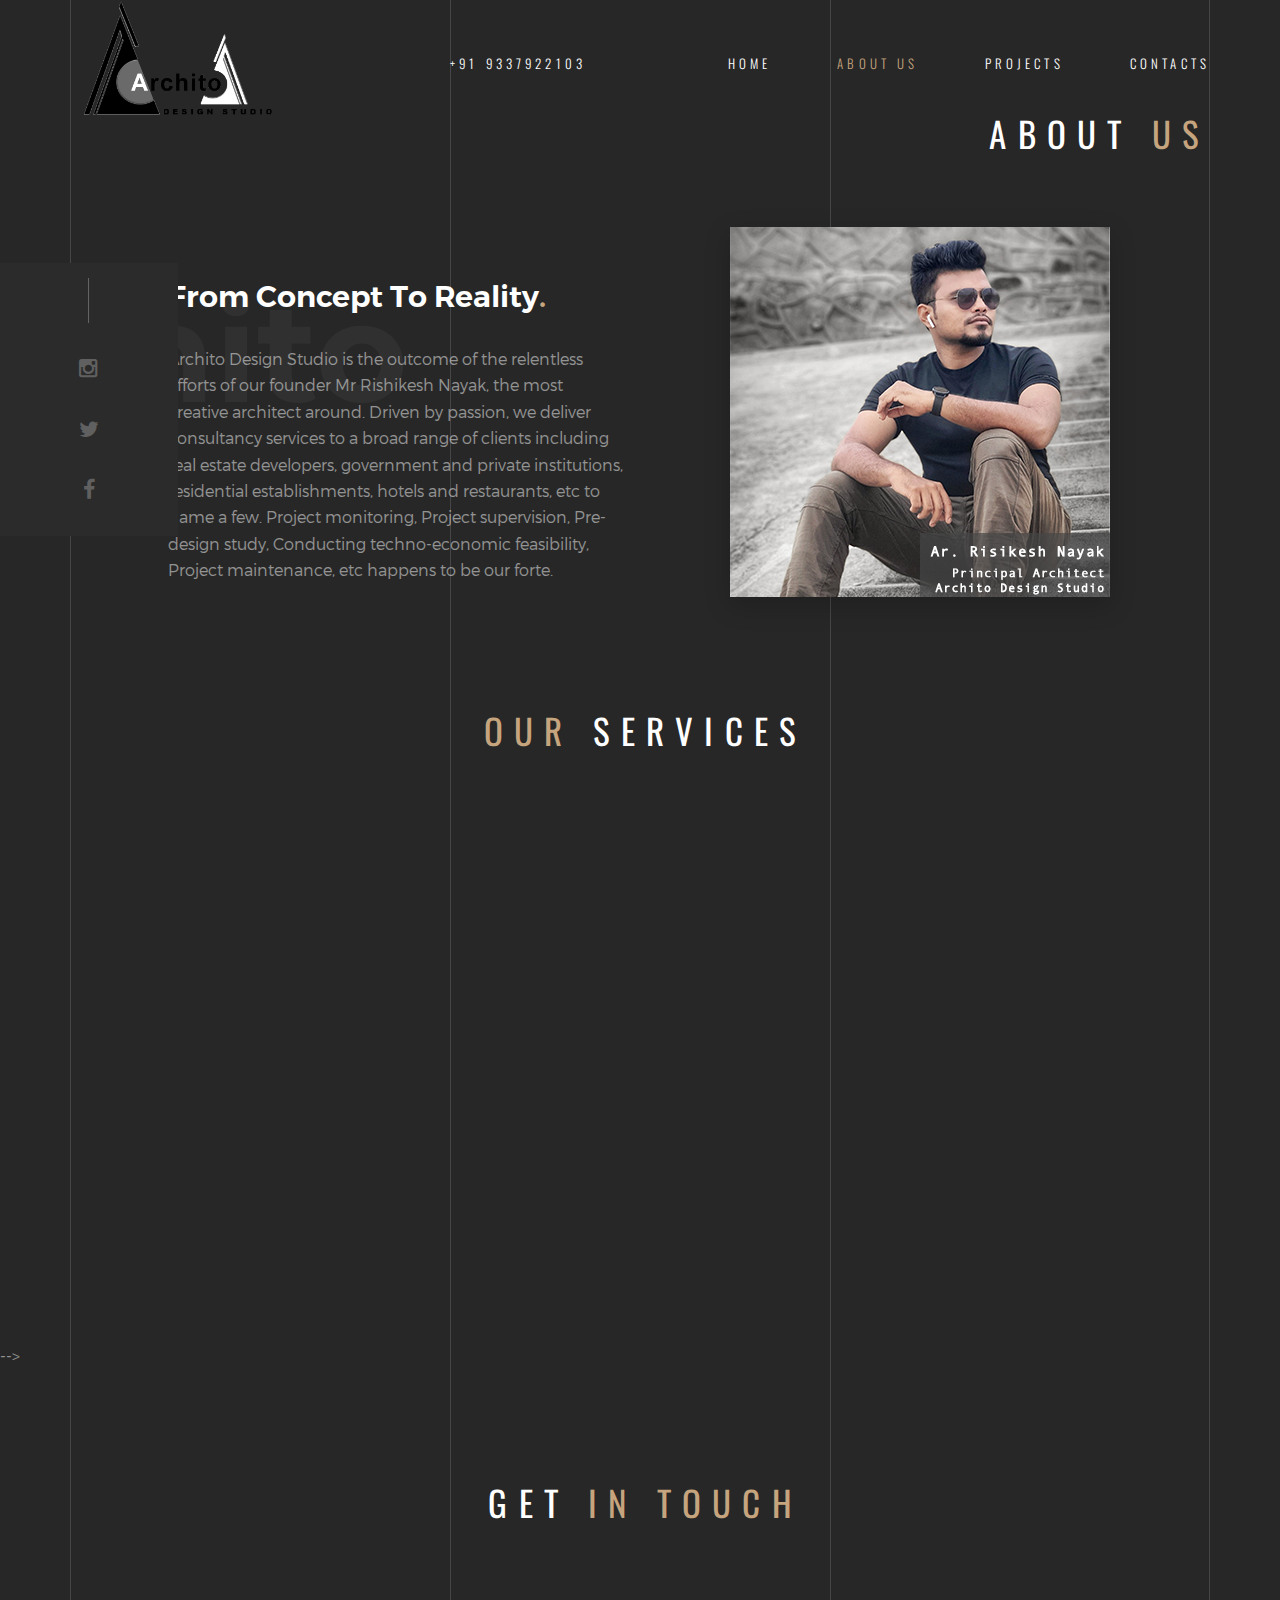
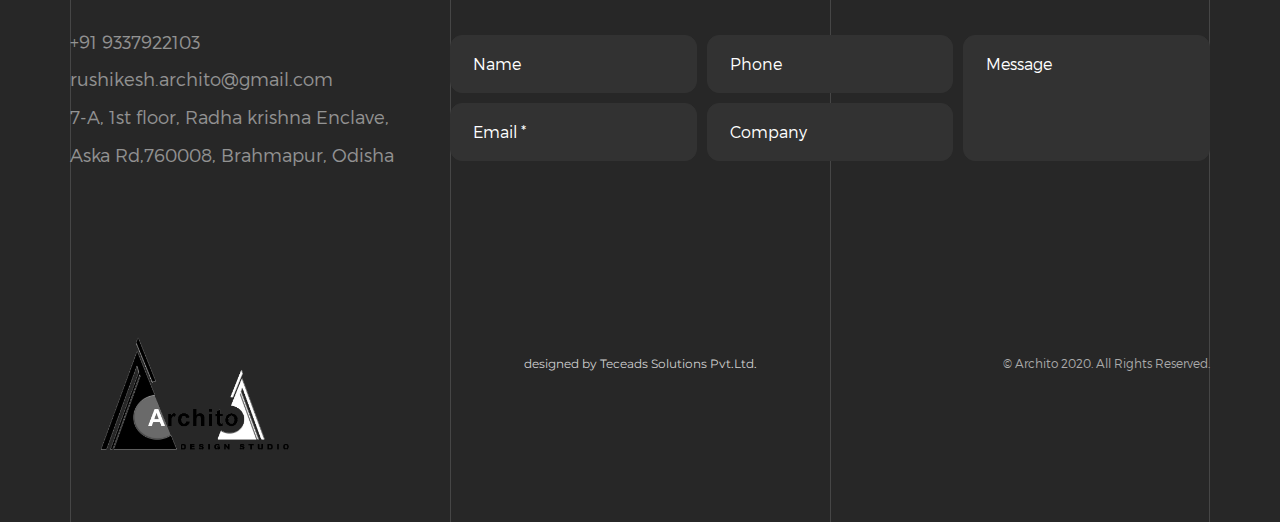
==== about.html @ 6b30f774 "website updated like projects, content,images, etc" ====
<!DOCTYPE HTML>
<html lang="en">
<head>
<meta  charset="utf-8">
<meta name="viewport" content="width=device-width, initial-scale=1">
<title>Archito</title>

<!-- Favicons -->
<link rel="shortcut icon" href="favicon.png">
<link rel="apple-touch-icon" href="apple-touch-icon.png">
<link rel="apple-touch-icon" sizes="72x72" href="apple-touch-icon-72x72.png">
<link rel="apple-touch-icon" sizes="114x114" href="apple-touch-icon-114x114.png">

<!-- Styles -->
<link href="https://fonts.googleapis.com/css?family=Oswald:300,400,700" rel="stylesheet">
<link href="https://fonts.googleapis.com/css?family=Montserrat:400,700" rel="stylesheet">
<link href="css/style.css" rel="stylesheet" media="screen">
</head>
<body>

    <!-- Loader -->

    <div class="loader">
      <div class="page-lines">
        <div class="container">
          <div class="col-line col-xs-4">
            <div class="line"></div>
          </div>
          <div class="col-line col-xs-4">
            <div class="line"></div>
          </div>
          <div class="col-line col-xs-4">
            <div class="line"></div>
            <div class="line"></div>
          </div>
        </div>
      </div>
      <div class="loader-brand">
        <div class="sk-folding-cube">
          <div class="sk-cube1 sk-cube"></div>
          <div class="sk-cube2 sk-cube"></div>
          <div class="sk-cube4 sk-cube"></div>
          <div class="sk-cube3 sk-cube"></div>
        </div>
      </div>
    </div>

    <header id="top" class="header-inner">
      <div class="brand-panel">
        <a href="index.html" class="brand">
          <!-- <span class="text-primary">.</span>archito -->
          <img src="img/LOGO-ARCHITO.png" width="250">
        </a>
        <div class="brand-name">.archito</div>
      </div>
      <div class="header-phone">+91 9337922103</div>
      <div class="vertical-panel-content">
        <div class="vertical-panel-info">
            <div class="line"></div>
         </div>
        <ul class="social-list">
          <li><a target="_blank"  href="https://www.instagram.com/archito_design_studio/?igshid=i7raxda96dsh&hl=en" class="fa fa-instagram"></a></li>
          <li><a href="" class="fa fa-twitter"></a></li>
          <!-- <li><a href="" class="fa fa-behance"></a></li> -->
          <li><a target="_blank" href="https://www.facebook.com/rushikesh.archito/" class="fa fa-facebook"></a></li>
         </ul>
      </div>

      <!-- Navigation Desctop -->

      <nav class="navbar-desctop visible-md visible-lg">
        <div class="container">
          <a href="#top" class="brand js-target-scroll">
            <span class="text-primary">.</span>archito
          </a>
          <ul class="navbar-desctop-menu">
            <li>
              <a href="index.html">Home</a>
            </li>
            <li  class="active">
              <a href="about.html">About us</a>
            </li>
            <li>
              <a style="cursor:pointer;">Projects</a>
              <ul>
                <li>
                  <a style="cursor:pointer;">Residential</a>
                <ul>
                  <li><a href="resint.html">Interiors</a></li>
                  <li><a href="resext.html">Exteriors</a></li>
                </ul>
              </li>
                <li><a style="cursor:pointer;">Commercial</a>
                  <ul>
                    <li><a href="comint.html">Interiors</a></li>
                    <li><a href="comext.html">Exteriors</a></li>
                  </ul>
                </li>
                <li><a href="hospitality.html">Hospitality</a></li>
                <li><a href="landscape.html">Landscape</a></li>
                <li><a href="govt.html">Goverment</a></li>
              </ul>
            </li>
            <li>
              <a href="contacts.html">Contacts</a>
            </li>
          </ul>
        </div>
      </nav>


      <!-- Navigation Mobile -->

      <nav class="navbar-mobile">
        <a href="#top" class="brand js-target-scroll">
          <span class="text-primary">.</span>archito
        </a>

        <!-- Navbar Collapse -->

        <button type="button" class="navbar-toggle collapsed" data-toggle="collapse" data-target="#navbar-mobile">
          <span class="sr-only">Toggle navigation</span>
          <span class="icon-bar"></span>
          <span class="icon-bar"></span>
          <span class="icon-bar"></span>
        </button>

        <div class="collapse navbar-collapse" id="navbar-mobile">
          <ul class="navbar-nav-mobile">
            <li class="active">
              <a href="index.html">Home</a>
              <!-- <ul>
                <li><a href="../light/index.html">Home - Light</a></li>
                <li class="active">
                  <a href="index.html">— Home - Dark</a>
                </li>
              </ul> -->
            </li>
            <li>
              <a href="about.html">About us</a>
            </li>
            <li>
              <a href="#">Projects <i class="fa fa-angle-down"></i></a>
              <ul>
                <li><a href="resint.html">Residential Interiors</a></li>
                <li><a href="resext.html">Residential Exteriors</a></li>
                <li><a href="comint.html">Commercial Interiors</a></li>
                <li><a href="comext.html">Commercial Exteriors</a></li>
                <li><a href="hospitality.html">Hospitality</a></li>
                <li><a href="landscape.html">Landscape</a></li>
                <li><a href="govt.html">Goverment</a></li>
            </ul>
            </li>
            <li>
              <a href="contacts.html">Contacts</a>
            </li>
          </ul>
        </div>
      </nav>
    </header>

  <!-- Layout -->

  <div class="layout">

    <!-- Home -->

    <!-- <main class="main main-inner bg-about" data-stellar-background-ratio="0.6">
      <div class="container">
        <header class="main-header">
          <h1>About Arch</h1>
        </header>
      </div> -->

      <!-- Lines -->

      <div class="page-lines">
        <div class="container">
          <div class="col-line col-xs-4">
            <div class="line"></div>
          </div>
          <div class="col-line col-xs-4">
            <div class="line"></div>
          </div>
          <div class="col-line col-xs-4">
            <div class="line"></div>
            <div class="line"></div>
          </div>
        </div>
      </div>
    </main>

    <div class="content">

      <!-- About  -->

      <section id="about" class="about section">
        <div class="container">
          <header class="section-header">
            <h2 class="section-title" style="float:right;">About <span class="text-primary">Us</span></h2>
            <!-- <strong class="fade-title-left">About</strong> -->
          </header>
          <div class="section-content">
            <div class="row-base row">
              <div class="col-lg-1">

              </div>
              <div class="col-base col-sm-6 col-md-6 col-lg-5">
                <br /><br />
                <h3 class="col-about-title">From Concept To Reality<span class="text-primary">.</span></h3>
                <div class="col-about-info">
                  <p>Archito Design Studio is the outcome of the relentless efforts of our founder Mr Rishikesh Nayak, the most creative architect around. Driven by passion, we deliver consultancy services to a broad range of clients including real estate developers, government and private institutions, residential establishments, hotels and restaurants, etc to name a few. Project monitoring, Project supervision, Pre-design study, Conducting techno-economic feasibility, Project maintenance, etc happens to be our forte.</p>
                </div>
              </div>
              <!-- <div class="col-base col-about-spec col-sm-6 col-md-4">
                <h3 class="col-about-title">our<br> specialization<span class="text-primary">:</span></h3>
                <div class="service-item">
                  <img alt="" width="46" src="img/img-icon/icon-architecture.png">
                  <h4>Architecture</h4>
                </div>
                <div class="service-item">
                  <img alt="" width="58" src="img/img-icon/icon-interiors.png">
                  <h4>Interiors</h4>
                </div>
                <div class="service-item">
                  <img alt="" width="58" src="img/img-icon/icon-planing.png">
                  <h4>Planing</h4>
                </div>
              </div> -->
              <div class="clearfix visible-sm"></div>
              <div class="col-base col-about-img col-sm-6 col-md-6 col-lg-6" >
                <img alt="Rishikesh Nayak"  class="img-responsive"style="margin-right:auto;margin-left:auto;display:block;" src="img/380x370.jpg">
              </div>
            </div>
          </div>
        </div>
      </section>

      <!-- Services -->

      <section id="services" class="services section">
        <div class="container">
          <header class="section-header">
            <h2 class="section-title"><span class="text-primary">Our</span> Services</h2>
          </header>
          <div class="section-content">
            <div class="row-services row-base row">
              <div class="col-base col-service col-sm-6 col-md-4 wow fadeInUp">
                <div class="service-item">
                  <img alt="" src="img/img-icon/icon-architecture.png">
                  <h4>Architecture</h4>
                  <p>Our Service Offerings Include Preparation Of Techno-Commercial Feasibility report,TopographicalMapping and Survey,Masterplan Layout Preparation Of Working Drawings,BOQ and Cost Estimation,Preparing and Evaluating Technical Specifications,Interior Designing,etc</p>
                </div>

              </div>
              <div class="col-base col-service col-sm-6 col-md-4 wow fadeInUp" data-wow-delay="0.3s">
                <div class="service-item">
                  <img alt="" src="img/img-icon/icon-interiors.png">
                  <h4>interiors</h4>
                  <p>We undertake interior designing assignments of all commercial and residential types, keeping view the taste, choice and preferences of our clients. We consider all the seven elements of interior designing while doing this, viz. line, space, forms, colour, light, pattern and texture.</p>
                </div>
              </div>
              <div class="clearfix visible-sm"></div>
              <div class="col-base col-service col-sm-6 col-md-4 wow fadeInUp" data-wow-delay="0.6s">
                <div class="service-item">
                  <img alt="" src="img/img-icon/icon-planing.png">
                  <h4>Planing</h4>
                  <p>Our expert professionals technically plan layouts so that every inch of the available space is optimally utilised. Be it a small scale residential planning or a large scale hotel, multiplex or restaurant. We deliver flawless planning considering ‘Vaastu Shastra” (Science of Architecture) as well.</p>
                </div>
              </div>
            </div>
          </div>
        </div>
      </section>

      <!-- Objects -->

      <!-- <section id="objects" class="objects section">
        <div class="container">
          <header class="section-header">
            <h2 class="section-title">We are <span class="text-primary">worldwide</span></h2>
          </header>
          <div class="section-content">
            <div class="objects">
              <img alt="" class="img-responsive" src="img/map.png">

              <!-- Objects -->

              <!-- <div class="object-label" style="left:12.6%; top:42%;">
                <div class="object-info">
                  <h3 class="object-title">New York</h3>
                  <div class="object-content">
                    +0 595-510-1352<br>
                    flatley.don@weissnat.me<br>
                    713 Dibbert Bridge
                  </div>
                </div>
              </div>

              <div class="object-label" style="left: 25.7%; top: 39.1%;">
                <div class="object-info in">
                  <h3 class="object-title">New York</h3>
                  <div class="object-content">
                    +0 595-510-1352<br>
                    flatley.don@weissnat.me<br>
                    713 Dibbert Bridge
                  </div>
                </div>
              </div>

              <div class="object-label" style="left: 32.2%; top: 80.6%;">
                <div class="object-info">
                  <h3 class="object-title">New York</h3>
                  <div class="object-content">
                    +0 595-510-1352<br>
                    flatley.don@weissnat.me<br>
                    713 Dibbert Bridge
                  </div>
                </div>
              </div>

              <div class="object-label" style="left: 47.3%; top: 34.5%;">
                <div class="object-info">
                  <h3 class="object-title">New York</h3>
                  <div class="object-content">
                    +0 595-510-1352<br>
                    flatley.don@weissnat.me<br>
                    713 Dibbert Bridge
                  </div>
                </div>
              </div>

              <div class="object-label" style="left: 50.7%; top: 20.4%;">
                <div class="object-info">
                  <h3 class="object-title">New York</h3>
                  <div class="object-content">
                    +0 595-510-1352<br>
                    flatley.don@weissnat.me<br>
                    713 Dibbert Bridge
                  </div>
                </div>
              </div>

              <div class="object-label" style="left: 64.4%; top: 22.4%;">
                <div class="object-info">
                  <h3 class="object-title">New York</h3>
                  <div class="object-content">
                    +0 595-510-1352<br>
                    flatley.don@weissnat.me<br>
                    713 Dibbert Bridge
                  </div>
                </div>
              </div>

              <div class="object-label" style="left: 82.2%; top: 32.6%;">
                <div class="object-info">
                  <h3 class="object-title">New York</h3>
                  <div class="object-content">
                    +0 595-510-1352<br>
                    flatley.don@weissnat.me<br>
                    713 Dibbert Bridge
                  </div>
                </div>
              </div>

              <div class="object-label" style="left: 84.4%; top: 82.3%;">
                <div class="object-info">
                  <h3 class="object-title">New York</h3>
                  <div class="object-content">
                    +0 595-510-1352<br>
                    flatley.don@weissnat.me<br>
                    713 Dibbert Bridge
                  </div>
                </div>
              </div>
            </div>
          </div>
        </div>
      </section> --> -->

      <!-- Contacts -->

      <section class="contacts section">
        <div class="container">
          <header class="section-header">
            <h2 class="section-title">Get <span class="text-primary">in touch</span></h2>
          </header>
          <div class="section-content">
            <div class="row-base row">
              <div class="col-address col-base col-md-4">
                +91 9337922103<br>
                rushikesh.archito@gmail.com<br>
                7-A, 1st floor, Radha krishna Enclave, Aska Rd,760008, Brahmapur, Odisha
              </div>
              <div class="col-base  col-md-8">
                <form class="js-ajax-form">
                  <div class="row-field row">
                    <div class="col-field col-sm-6 col-md-4">
                      <div class="form-group">
                        <input type="text" class="form-control" name="name" placeholder="Name">
                      </div>
                      <div class="form-group">
                        <input type="email" class="form-control" name="email" required placeholder="Email *">
                      </div>
                    </div>
                    <div class="col-field col-sm-6 col-md-4">
                      <div class="form-group">
                        <input type="tel" class="form-control" name="phone" placeholder="Phone">
                      </div>
                      <div class="form-group">
                        <input type="text" class="form-control" name="company" placeholder="Company">
                      </div>
                    </div>
                    <div class="col-field col-sm-12 col-md-4">
                      <div class="form-group">
                        <textarea class="form-control" name="message" placeholder="Message"></textarea>
                      </div>
                    </div>
                    <div class="col-message col-field col-sm-12">
                      <div class="form-group">
                        <div class="success-message"><i class="fa fa-check text-primary"></i> Thank you!. Your message is successfully sent...</div>
                        <div class="error-message">We're sorry, but something went wrong</div>
                      </div>
                    </div>
                  </div>
                  <div class="form-submit text-right"><button class="btn btn-shadow-2 wow swing">Send <i class="icon-next"></i></button></div>
                </form>
              </div>
            </div>
          </div>
        </div>
      </section>

      <!-- Footer -->

      <footer id="footer" class="footer">
        <div class="container">
          <div class="row-base row">
            <div class="col-base text-left-md col-md-4">
              <a href="index.html" class="brand">
                <!-- <span class="text-primary">.</span>archito -->
                <img src="img/LOGO-ARCHITO.png" width="250">
              </a>
            </div>
            <div class="text-center-md col-base col-md-4">
              <a href="https://teceads.com/" class="author-link">
               designed by Teceads Solutions Pvt.Ltd.
              </a>
            </div>
            <div class="text-right-md col-base col-md-4">
              © Archito 2020. All Rights Reserved.
            </div>
          </div>
        </div>
      </footer>

      <!-- Lines -->

      <div class="page-lines">
        <div class="container">
          <div class="col-line col-xs-4">
            <div class="line"></div>
          </div>
          <div class="col-line col-xs-4">
            <div class="line"></div>
          </div>
          <div class="col-line col-xs-4">
            <div class="line"></div>
            <div class="line"></div>
          </div>
        </div>
      </div>
    </div>
  </div>

<!-- SCRIPTS -->

<script src="js/jquery.min.js"></script>
<script src="js/bootstrap.min.js"></script>
<script src="js/smoothscroll.js"></script>
<script src="js/jquery.validate.min.js"></script>
<script src="js/wow.min.js"></script>
<script src="js/jquery.stellar.min.js"></script>
<script src="js/jquery.magnific-popup.js"></script>
<script src="js/owl.carousel.min.js"></script>
<script src="js/interface.js"></script>
</body>
</html>
---- css/style.css ----
/* ------------------------------------------------------------------------------

  Template Name: Go.arch
  Description: Go.arch  - Architecture HTML Template
  Author: Murren
  Author URI: http://themeforest.net/user/murren20
  Version: 1.0

  1.  Global

      1.1 General
      1.2 Typography
      1.3 Fields
      1.4 Buttons
      1.5 Icons
      1.6 Loader
      1.7 Content styles

  2.  Header

      2.1 Brand
      2.2 Vertical Panel
      2.3 Navbar Desctop
      2.4 Navbar Desctop Affix
      2.5 Navbar Mobile
      2.6 Navbar Mobile Affix


  3.  Main

      3.1 Slider

  4.  About

      4.1 Services
      4.1 Object map

  5.  Projects

      5.1 Project Carousel
      5.2 Magnific popup
      5.3 Project Details

  6.  Experience
  7.  Clients
  8   Blog

      8.1 Blog Details
      8.2 Widgets
      8.3 Widget Recent Post

  9.  Contacts
  10. Footer
  11. Responsive styles

      11.1 Min width: 768px
      11.2 Min width 992px
      11.3 Min width 1200px
      11.4 Max height 480px



/*-------------------------------------------------------------------------------
  1. Global
-------------------------------------------------------------------------------*/



/* 1.1 General */



@import url('bootstrap.min.css');
@import url('font-awesome.min.css');
@import url('animate.css');
@import url('hover.css');
@import url('magnific-popup.css');
@import url('owl.carousel.css');
@import url('owl.transitions.css');
@import url('settings.css');
@import url('layers.css');
@import url('navigation.css');


html{
  font-size: 75%;
  -webkit-font-smoothing: antialiased;
}

body{
  font-family: 'montserratlight', sans-serif;
  font-size: 1em;
  line-height: 1.65;
  color: rgba(255,255,255,0.5);
  background-color: #272727;
}

::-webkit-scrollbar{
  width: 8px;
  height: 8px;
}

::-webkit-scrollbar-thumb {
  cursor: pointer;
  background: #c5a47e;
}

::selection{
  background-color:#c5a47e;
  color:#fff;
}

-webkit-::selection{
    background-color:#c5a47e;
    color:#fff;
}

::-moz-selection{
    background-color:#c5a47e;
    color:#fff;
}



/* 1.2 Typography */



@font-face {
  font-family: 'montserratlight';
  src: url('../fonts/montserrat/Montserrat-Light.ttf');
  font-weight: normal;
  font-style: normal;

}

@font-face {
  font-family: 'montserratsemibold';
  src: url('../fonts/montserrat/Montserrat-SemiBold.ttf');
  font-weight: normal;
  font-style: normal;

}

h1,
.h1{
  font-family: 'Oswald', sans-serif;
  font-weight: 400;
  font-size: 8vmin;
  line-height: 1.2;
  letter-spacing: 0.32em;
  text-transform: uppercase;
  color: #fff;
}

h2,
.h2{
  font-family: 'Oswald', sans-serif;
  font-weight: 400;
  font-size: 2.1875em;
  letter-spacing: 0.32em;
  text-transform: uppercase;
  color: #fff;
}

h3,
.h3{
  font-family: 'montserratsemibold';
  font-size: 1.875em;
  line-height: 1.1;
  font-weight: normal;
  color:#fff;
}

h4,
.h4{
  font-family: 'montserratsemibold';
  font-size: 1.125em;
  line-height: 1.35;
  font-weight: normal;
  color:#fff;
  letter-spacing: 0.2em;
  text-transform: uppercase;
}

h1 a,
.h1 a,
h2 a,
.h2 a,
h3 a,
.h3 a,
h4 a,
.h4 a{
  color:inherit;
}

h1 a:hover,
.h1 a:hover,
h2 a:hover,
.h2 a:hover,
h3 a:hover,
.h3 a:hover,
h4 a:hover,
.h4 a:hover{
  text-decoration: none;
}

p{
  margin-bottom: 1.6em;
}

b, strong{
  font-family: 'Montserrat', sans-serif;
}

ul{
  list-style: none;
  padding-left: 0;
}

a {
  color:#c5a47e;
  -webkit-transition: color .3s ease-out;
       -o-transition: color .3s ease-out;
          transition: color .3s ease-out;
}

a:hover,
a:focus {
  color:#c5a47e;
  outline: none;
}

a:focus{
  text-decoration: none;
}



/* 1.3 Fields */



.form-control,
textarea.form-control{
  font-size: 1em;
  height: 3.625em;
  border-radius: 0.75em;
  padding-left: 22px;
  color: #fff;
  background-color: #323232;
  border:1px solid #323232;
  -webkit-box-shadow:none;
          box-shadow:none;
      -webkit-appearance: none;
  -webkit-transition: all .15s;
       -o-transition: all .15s;
          transition: all .15s;
}

textarea.form-control{
  height: 7.9em;
  padding-top:1.1em;
  resize:none;
}

.form-control:focus{
  border-color:#c5a47e;
  outline: 0;
  -webkit-box-shadow:none;
          box-shadow:none;
}

.form-control::-moz-placeholder {
  color: #fff;
  opacity: 1;
}

.form-control:-ms-input-placeholder {
  color: #fff;
}

.form-control::-webkit-input-placeholder {
  color: #fff;
}

.form-control.error{
  border-color:#c5a47e;
}

.form-group{
  margin-bottom: 10px;
}

.wobble-error{
  -webkit-animation: hvr-wobble-horizontal 1s ease-in-out 0s 1 normal;
           animation: hvr-wobble-horizontal 1s ease-in-out 0s 1 normal;
}

label.error{
  display: none!important;
}



/* 1.4 Buttons */



.btn{
  font-family: 'montserratsemibold';
  position: relative;
  display: inline-block;
  border:0.2em solid #c5a47e;
  border-radius: 30px;
  padding:1.1em 2.2em 1.05em;
  font-size: 0.875em;
  color:#fff;
  letter-spacing: 0.15em;
  text-transform: uppercase;
  text-decoration: none;
  background-color: #c5a47e;
  border:0;
  -webkit-transition: all .3s ease-out!important;
          transition: all .3s ease-out!important;
}

.btn:hover,
.btn:focus{
  color: #fff;
  background-color: #323232;
  -webkit-box-shadow:none;
  box-shadow: none;
  outline: none!important;
}

.btn .icon-next{
  position: relative;
  top:-0.1em;
  margin-left: 0.6em;
  vertical-align: middle;
}

.btn-gray{
  background-color: #323232;
  border-color: #323232;
}


.btn-gray:hover{

  background-color: #c5a47e;
}

.btn-shadow-1{
  box-shadow:0 15px 34px rgba(0,0,0,0.18);
}

.btn-shadow-2{
  box-shadow:0 15px 34px rgba(0,0,0,0.18);
}



/* 1.5 Icons */



.icon-next{
  display: inline-block;
  width:0.94em;
  height: 0.75em;
  background:url(../img/img-icon/next.png) 0 0 no-repeat;
  background-size:0.94em 0.75em;
}



/* 1.6 Loader */



.loader{
  position: fixed;
  overflow: hidden;
  z-index: 100;
  left: 0;
  top: 0;
  width: 100%;
  height: 100%;
  background:#272727;
  color:#fff;
  text-align: center;
}

.loader-brand{
  position: absolute;
  left:0;
  width: 100%;
  top:50%;
  -webkit-transform: translate(0, -50%);
      -ms-transform: translate(0, -50%);
       -o-transform: translate(0, -50%);
          transform: translate(0, -50%);
}

.sk-folding-cube {
  margin: 20px auto;
  width: 40px;
  height: 40px;
  position: relative;
  -webkit-transform: rotateZ(45deg);
          transform: rotateZ(45deg);
}

.sk-folding-cube .sk-cube {
  float: left;
  width: 50%;
  height: 50%;
  position: relative;
  -webkit-transform: scale(1.1);
      -ms-transform: scale(1.1);
          transform: scale(1.1);
}

.sk-folding-cube .sk-cube:before {
  content: '';
  position: absolute;
  top: 0;
  left: 0;
  width: 100%;
  height: 100%;
  background-color: #c5a47e;
  -webkit-animation: sk-foldCubeAngle 2.4s infinite linear both;
          animation: sk-foldCubeAngle 2.4s infinite linear both;
  -webkit-transform-origin: 100% 100%;
      -ms-transform-origin: 100% 100%;
          transform-origin: 100% 100%;
}

.sk-folding-cube .sk-cube2 {
  -webkit-transform: scale(1.1) rotateZ(90deg);
          transform: scale(1.1) rotateZ(90deg);
}

.sk-folding-cube .sk-cube3 {
  -webkit-transform: scale(1.1) rotateZ(180deg);
          transform: scale(1.1) rotateZ(180deg);
}

.sk-folding-cube .sk-cube4 {
  -webkit-transform: scale(1.1) rotateZ(270deg);
          transform: scale(1.1) rotateZ(270deg);
}

.sk-folding-cube .sk-cube2:before {
  -webkit-animation-delay: 0.3s;
          animation-delay: 0.3s;
}

.sk-folding-cube .sk-cube3:before {
  -webkit-animation-delay: 0.6s;
          animation-delay: 0.6s;
}

.sk-folding-cube .sk-cube4:before {
  -webkit-animation-delay: 0.9s;
          animation-delay: 0.9s;
}

@-webkit-keyframes sk-foldCubeAngle {
  0%, 10% {
    -webkit-transform: perspective(140px) rotateX(-180deg);
            transform: perspective(140px) rotateX(-180deg);
    opacity: 0;
  } 25%, 75% {
    -webkit-transform: perspective(140px) rotateX(0deg);
            transform: perspective(140px) rotateX(0deg);
    opacity: 1;
  } 90%, 100% {
    -webkit-transform: perspective(140px) rotateY(180deg);
            transform: perspective(140px) rotateY(180deg);
    opacity: 0;
  }
}

@keyframes sk-foldCubeAngle {
  0%, 10% {
    -webkit-transform: perspective(140px) rotateX(-180deg);
            transform: perspective(140px) rotateX(-180deg);
    opacity: 0;
  } 25%, 75% {
    -webkit-transform: perspective(140px) rotateX(0deg);
            transform: perspective(140px) rotateX(0deg);
    opacity: 1;
  } 90%, 100% {
    -webkit-transform: perspective(140px) rotateY(180deg);
            transform: perspective(140px) rotateY(180deg);
    opacity: 0;
  }
}



/* 1.7 Content styles */



.layout{
  position: relative;
  overflow: hidden;
}

.text-primary{
  color:#c5a47e;
}

.page-lines{
  position: absolute;
  z-index: -1;
  left: 0;
  top:0;
  width: 100%;
  height: 100%;
}

.page-lines .col-line{
  padding: 0;
}

.page-lines .line{
  position: absolute;
  left: 0;
  width: 1px;
  height: 50000px;
  background-color:rgba(255,255,255,0.08);
}

.page-lines .col-line:last-child .line:last-child{
  left: auto;
  right: 0;
}

.row-base{
  margin-top: -3em;
}

.col-base{
  margin-top: 3em;
}

.section{
  position: relative;
  margin-top: 7.1em;
  margin-bottom: 7.1em;
}

.section-header{
  position: relative;
}

.section-title{
  text-align: center;
  margin:0;
  margin-left: 0.32em;
}

.fade-title-left,
.fade-title-right{
  font-family: 'Montserrat', sans-serif;
  font-weight: 700;
  font-size: 10.8em;
  line-height: 1;
  color: #fff;
  position: absolute;
  left: 0;
  top:0.03em;
  opacity: 0.03;
  -webkit-transform: translate(-50%, -50%);
  -ms-transform: translate(-50%, -50%);
  -o-transform: translate(-50%, -50%);
  transform: translate(-50%, -50%);
}

.fade-title-right{
  left:100%;
}

.section-content{
  margin-top: 7.1em;
}



/*-------------------------------------------------------------------------------
  2. Header
-------------------------------------------------------------------------------*/



.header-inner .vertical-panel-content{
  bottom:auto;
  top:29.2vmin;
}



/* 2.1 Brand */



.brand-panel{
  position: absolute;
  z-index: 4;
  left: 0;
  top:0;
  width: 39.47vmin;
  height: 40.7vmin;
  /* padding: 4.8vmin 2em 4.8vmin; */
  /* background-color: #2b2b2b; */
  text-align: center;
  -webkit-transition: all 0.3s;
  -o-transition: all 0.3s;
  transition: all 0.3s;
}

.brand{
  display: inline-block;
  font-family: 'Montserrat', sans-serif;
  font-weight: 700;
  font-size:4vmin;
  line-height: 1;
  color: #fff;
}

.brand:hover,
.brand:focus{
  color: #fff;
  text-decoration: none;
}

.brand-name{
  position: absolute;
  z-index: -1;
  bottom: -0.4em;
  right:-0.38em;
  font-family: 'Montserrat', sans-serif;
  font-weight: 700;
  font-size: 8.75em;
  line-height: 1;
  opacity: 0.04;
  color: #fff;
}

.slide-number{
  font-family: 'Oswald', sans-serif;
  margin-top: 8vmin;
}

.slide-number .current-number{
  font-size: 8vmin;
  letter-spacing: 0.1em;
  line-height: 1;
}

.slide-number sup{
  display: inline-block;
  position: relative;
  top:-3px;
  font-size: 2vmin;
  letter-spacing: 0.1em;
  color: #5e5e5e;
  vertical-align: top;
  margin-left: 0.46em;
}

.slide-number sup .delimiter{
  display: inline-block;
  margin-right: 0.4em;
}

.header-phone{
  font-family: 'Oswald', sans-serif;
  font-weight: 300;
  font-size: 0.81em;
  letter-spacing: 0.32em;
  position: absolute;
  z-index: 3;
  color: #fff;
  left: 50vmin;
  top:5.9vmin;
}

 @media (max-width: 480px){
  .header-phone{
    display: none;
  }
 }

  @media (min-width: 992px) and (max-width: 1200px){
  .header-phone{
    display: none;
  }
 }



/* 2.2 Vertical Panel */



.vertical-panel,
.vertical-panel-content{
  position: absolute;
  width: 19.735vmin;
  left: 0;
  bottom: 0;
  text-align: center;
  -webkit-transition: all 0.3s;
  -o-transition: all 0.3s;
  transition: all 0.3s;
}

.vertical-panel{
  z-index: 3;
  height: 10000px;
  /* background-color: #2b2b2b;  */
}

.vertical-panel-content{
  z-index: 4;
  background-color: #2b2b2b;
}

.vertical-panel-info{
  margin-bottom: 3.5vmin;
}

.vertical-panel-info .line{
  height: 5vmin;
  width: 1px;
  margin:15px auto 0;
  background-color:#646464;
}

.vertical-panel-title{
  font-family: 'montserratsemibold';
  font-size: 10px;
  white-space: nowrap;
  text-transform: uppercase;
  letter-spacing: 1em;
  color: #fff;
  position: relative;
  left: -6px;
  margin:0 auto;
  width: 1px;
  -webkit-transform: rotate(-90deg);
  transform: rotate(-90deg);
   -webkit-transform-origin: 0 0;
  transform-origin: 0 0;
}

@media (max-height: 850px){
  .vertical-panel-title{
    display: none;
  }
}

.social-list{
  margin-bottom: 3.5vmin;
}

.social-list li{
  margin-top: 3.8vmin;
}

.social-list .fa{
  font-size: 2.4vmin;
  color: #606060;
}

.social-list .fa:hover{
  color:#c5a47e;
  text-decoration: none;
}



/* 2.3 Navbar Desctop */



.navbar-desctop{
  display: none;
  position: absolute;
  z-index: 2;
  top:0;
  left:0;
  width: 100%;
  padding:5.9vmin 0 0;
}

.navbar-desctop .brand{
  display: none;
  position: relative;
  top:-0.22em;
  font-size: 1.6em;
}

.navbar-desctop-menu{
  float: right;
  font-family: 'Oswald', sans-serif;
  font-weight: 300;
  font-size: 0.81em;
  letter-spacing: 0.32em;
  text-transform: uppercase;
  margin-bottom: 0;
}

.navbar-desctop-menu li{
  position: relative;
  -webkit-perspective: 2000px;
  perspective: 2000px;
}

.navbar-desctop-menu li a {
  display: block;
  text-decoration: none;
  color: #fff;
}

.navbar-desctop-menu li a:hover,
.navbar-desctop-menu .active > a{
  color:  #c5a47e;
}

.navbar-desctop-menu  > li{
  float: left;
  margin-left: 5.1em;
}

.navbar-desctop-menu > li > a{
  color: #fff;
  background-color: transparent;
  margin-bottom: 1.5em;
}

.navbar-desctop-menu li ul{
  position: absolute;
  z-index: 10;
  left: 100%;
  top:60%;
  visibility: hidden;
  min-width: 200px;
  opacity: 0;
  box-shadow: 0 15px 35px rgba(0,0,0,0.1);
  background:rgba(50, 50, 50, 0.95);
  -webkit-transition: all .3s ease-out;
  -moz-transition: all .3s ease-out;
  transition: all .3s ease-out;
}

.navbar-desctop-menu > li > ul{
  left: -20px;
  margin-top: 0;
}

.navbar-desctop-menu li:hover > ul{
  top:0;
  visibility: visible;
  opacity: 1;
}

.navbar-desctop-menu > li:hover > ul{
  top:100%;
}

.navbar-desctop-menu li li{
  border-bottom: 1px solid rgba(255,255,255,0.05);
}

.navbar-desctop-menu li li:last-child{
  border-bottom: 0;
}

.navbar-desctop-menu li li a{
  color: #fff;
  padding: 12px 20px 10px;
}



/* 2.4 Navbar Desctop Affix */



.navbar-desctop.affix{
  position: fixed;
  z-index: 5;
  top:0;
  background-color:rgba(50, 50, 50, 0.95);
  padding:1.3em 0 0;
  box-shadow: 0 0 35px rgba(0,0,0,0.1);
}

.navbar-desctop.affix.affix-top{
  padding-top:2.2em;
}

.navbar-desctop.affix .brand{
  display: inline-block;
}

.navbar-desctop.affix .navbar-desctop-menu li a{
  color: #fff;
}

.navbar-desctop.affix .navbar-desctop-menu li > a:hover,
.navbar-desctop.affix .navbar-desctop-menu .active > a{
  color:#c5a47e;
}



/* 2.5 Navbar Mobile */



.navbar-mobile{
  position: absolute;
  z-index: 2;
  left: 0;
  top:0;
  width: 100%;
  padding:6vmin 0;
}

.navbar-mobile .brand{
  display: none;
  margin-left: 15px;
  font-size: 1.6em;
}

.navbar-collapse{
  border:0;
  background-color: rgba(50, 50, 50, 0.95);
  -webkit-box-shadow:none;
  box-shadow:none;
}

@media (max-height: 320px ){
  .navbar-collapse{
    max-height: 240px;
  }
}

.navbar-toggle{
  padding: 0;
  margin-top:0;
  margin-bottom: 0;
  border-radius: 0;
  border:0;
}

.navbar-toggle .icon-bar{
  background-color:#fff;
  height: 2px;
  width: 30px;
}

.navbar-toggle .icon-bar + .icon-bar{
  margin-top:5px;
}

.navbar-toggle.collapsed .icon-bar{
  background-color: #fff;
}

.navbar-nav-mobile{
  font-family: 'Oswald', sans-serif;
  font-weight: 300;
  font-size: 0.9em;
  letter-spacing: 0.32em;
  text-transform: uppercase;
  padding-top: 1.2em;
  margin-bottom: 0;
}

.navbar-nav-mobile li{
  position: relative;
  border-top:1px solid rgba(255,255,255,0.1);
}

.navbar-nav-mobile li a{
  display: block;
  padding: 1em 1em;
  color: #fff;
  text-decoration: none;
}

.navbar-nav-mobile > .current > a{
  color: #c5a47e;
}

.navbar-nav-mobile li a .fa-angle-down{
  position: relative;
  display: inline-block;
  vertical-align: middle;
}

.navbar-nav-mobile > .current > a .fa-angle-down{
  top:-0.2em;
  left:-0.3em;
  -webkit-transform: rotate(180deg);
  -ms-transform: rotate(180deg);
  -o-transform: rotate(180deg);
  transform: rotate(180deg);
}

.navbar-nav-mobile > .active > a,
.navbar-nav-mobile > .active > a:hover{
  background-color: #c5a47e;
  color: #fff;
  -webkit-transition: none;
  -o-transition: none;
  transition: none;
}

.navbar-nav-mobile ul{
  display: none;
}

.navbar-nav-mobile li a:hover,
.navbar-nav-mobile li .active > a{
  color: #c5a47e;
}



/* 2.6 Navbar Mobile Affix */



.navbar-mobile.affix{
  position: fixed;
  z-index: 5;
  background-color:rgba(50, 50, 50, 0.95);
  box-shadow: 0 0 35px rgba(0,0,0,0.1);
  padding: 1.2em 0;
}

.navbar-mobile.affix .brand{
  display: inline-block;
}

.navbar-mobile.affix .navbar-toggle .icon-bar{
  background-color:#c5a47e;
}



/*-------------------------------------------------------------------------------
  3. Main
-------------------------------------------------------------------------------*/



.main{
  position: relative;
  overflow: hidden;
  min-height: 420px;
}

.main-inner{
  position: relative;
  z-index: 1;
  min-height: 0;
  padding: 33.7vmin 0 33.7vmin;
}


.main-inner .page-lines{
  z-index: 1;
}

.main-inner:after{
  content:'';
  position: absolute;
  left: 0;
  width: 100%;
  height: 100%;
  top:0;
  background: -webkit-linear-gradient(bottom,  rgba(39,39,39,1) 0%,rgba(39,39,39,0.95) 26%,rgba(39,39,39,0.6) 100%); /* Chrome10-25,Safari5.1-6 */
  background: linear-gradient(to top,  rgba(39,39,39,1) 0%,rgba(39,39,39,0.95) 26%,rgba(39,39,39,0.6) 100%); /* W3C, IE10+, FF16+, Chrome26+, Opera12+, Safari7+ */
}

.main-projects,
.main-contacts{
  padding: 34.2vmin 0 34vmin;
}

.main-project{
  padding: 33.7vmin 0 11vmin;
  background-size: cover;
  background-position: center 0;
}

.main-header{
  position: relative;
  z-index: 2;
  color: #fff;
  text-align: right;
  padding-left: 38.5vmin;
}

.main-header h1{
  color: #fff;
  margin:0;
  margin-right: -0.32em;
}



/* 3.1 Slider */



.rev_slider{
  color: #fff;
  min-height: 420px;

}

.rev_slider .btn{
  -webkit-transition: background-color .3s ease-out!important;
          transition: background-color .3s ease-out!important;
}

.tp-caption{
  padding: 0 20px;
  text-align: right;
}

.arrow-left,
.arrow-right{
  position: absolute;
  z-index: 4;
  bottom: 4vh;
  cursor: pointer;
  -webkit-transition: all 0.3s;
  -o-transition: all 0.3s;
  transition: all 0.3s;
}

.arrow-left{
  left: 22vmin;
}

.arrow-right{
  right: 15px;
}

.arrow-left:after,
.arrow-right:before{
  content:'';
  display: inline-block;
  vertical-align: middle;
  background-color: transparent;
  font-family: 'Oswald', sans-serif;
  font-size: 1em;
  line-height: 1;
  letter-spacing: 0.32em;
  text-transform: uppercase;
  color: #fff;
}

.arrow-left:after{
  content:'Prev';
}

.arrow-right:before{
  content:'Next';
}

.arrow-left:before,
.arrow-right:after{
  content:'';
  display: inline-block;
  vertical-align: middle;
  width:1.3em;
  height: 1em;
  opacity: 0.25;
  -webkit-transition: all 0.5s;
  -o-transition: all 0.5s;
  transition: all 0.5s;
}

.arrow-left:hover:before,
.arrow-right:hover:after{
  opacity: 1;
}

.arrow-left:before{
  background: url(../img/img-icon/prev.png) 0 0 no-repeat;
  background-size: 1.3em 1em;
  margin-right: 0.82em;
}

.arrow-right:after{
  background: url(../img/img-icon/next.png) 0 0 no-repeat;
  background-size: 1.3em 1em;
  margin-left: 0.72em;
}

.slide-title{
  font-family: 'Oswald', sans-serif;
  font-size: 50px;
  letter-spacing: 0.32em;
  text-transform: uppercase;
}

.slide-subtitle{
  font-size: 18px;
  line-height: 1.7;
}



/* ------------------------------------------------------------------------------- */
/*  4. About
/* ------------------------------------------------------------------------------- */



.bg-about{
  background: url(../img/bg/about.jpg) 50% 0 no-repeat;
  background-size: cover;
}

.entry-title{
  font-size: 3.6em;
  margin:0 0 1em;
}

.entry-text{
  font-size: 1.6em;
  line-height: 1.6;
}

.about .fade-title-left{
  top:1em;
}

.col-about-title{
  margin-top: 0;
  margin-bottom:1.1em;
}

.col-about-info p:last-child{
  margin-bottom: 0;
}

.col-about-img{
  position: relative;
}

.col-about-img img{
  display: block;
  box-shadow: 0 8px 25px rgba(0,0,0,0.2);
}



/* 4.1 Services */



.row-services{
  margin-left: -4.1em;
  margin-right: -4.1em;
}

.col-service{
  padding: 0 4.1em;
}

.service-item{
  margin-bottom:2em;
}

.service-item:last-child{
  margin-bottom: 0;
}

.service-item h4{
  margin-top: 0.8em;
  margin-bottom: 1.1em;
}

.services .service-item h4{
  margin-top: 1.25em;
}

.service-item p:last-child{
  margin-bottom: 0;
}


/* 4.2 Object Map */



.objects{
  position: relative;
}

.object-label{
  position: absolute;
  width: 1em;
  height: 1em;
  background-color: #e5bf93;
  box-shadow:0  0  70px 8px rgba(197,164,126,0.75);
  border-radius: 50%;
  cursor: pointer;
  -webkit-transition: all 0.5s;
  -o-transition: all 0.5s;
  transition: all 0.5s;
}

.object-label:hover{
  box-shadow:none;
}

.popover.top{
  margin-top: -20px;
}

.object-info{
  position: absolute;
  display: none;
  z-index: 1;
  left: 50%;
  bottom: 40px;
  width: 12.4em;
  margin-left: -6.2em;
  padding: 1.1em 1.3em 3em;
  border:0;
  background-color: rgba(0,0,0,0.3);
  border-radius: 4px;
  -webkit-box-shadow: none;
  box-shadow:none;
}

.object-info.in{
  display: block;
}

.object-info:before{
  content: '';
  position: absolute;
  top: 100%;
  left: 50%;
  margin-left: -16px;
  width: 0;
  height: 0;
  border: 16px solid transparent;
  border-top: 14px solid rgba(0,0,0,0.3);
}

.object-title{
  font-size: 1em;
  font-family: 'montserratsemibold';
  font-weight: normal;
  letter-spacing: 0.16em;
  text-transform: uppercase;
  color:#c5a47e;
  padding: 0 0 1em;
  border-bottom:1px solid rgba(249,249,249,0.2);
  margin: 0 0 .5em;
}

.object-content{
  font-family: 'montserratlight', sans-serif;
  font-size: 0.75em;
  line-height: 2.6;
  color: #fff;
  padding: 0;
}

.popover.top>.arrow{
  border-top-color: transparent;
}

.popover.top>.arrow:after{
  border-top-color:rgba(0,0,0,0.6);
}




/* ------------------------------------------------------------------------------- */
/*  5. Projects
/* ------------------------------------------------------------------------------- */



.bg-projects{
  position: relative;
  background:url(../img/bg-1.png) 50% 0 no-repeat;
  background-size: cover;
}

.project{
  padding: 0;
  overflow: hidden;
}

.project figure{
  position: relative;
}

.project figure img{
  display: block;
  width: 100%;
  -webkit-transition: all 8s linear;
  -o-transition: all 8s linear;
  transition: all 8s linear;
}

.project figure:after{
  content:'';
  position: absolute;
  left: 0;
  top:0;
  width: 100%;
  height: 100%;
  background-color: #111;
  opacity: 0.7;
  -webkit-transition: all 0.5s;
  -o-transition: all 0.5s;
  transition: all 0.5s;
}

.project.project-light figure:after{
  opacity: 0.4;
}

.project figcaption{
  position: absolute;
  z-index: 1;
  left: 0;
  top:0;
  right:0;
  bottom:0;
  margin: 3.2em 3.6em;
}

.project-title{
  position: relative;
  top:0;
  left:0;
  margin:0;
  font-family: 'Oswald', sans-serif;
  font-weight: normal;
  font-size: 1.56em;
  line-height: 1.45;
  letter-spacing: 0.07em;
  color: #fff;
  text-transform: uppercase;
  -webkit-transition: all 0.5s;
  -o-transition: all 0.5s;
  transition: all 0.5s;
}

.project-category{
  position: absolute;
  left: 0;
  bottom: 0;
  margin:0 0 -0.8em;
  font-family: 'Oswald', sans-serif;
  font-weight: normal;
  font-size: 14px;
  color: #fff;
  letter-spacing: 0.8em;
  -webkit-transform: rotate(-90deg);
  -ms-transform: rotate(-90deg);
  -o-transform: rotate(-90deg);
  transform: rotate(-90deg);
  -webkit-transform-origin: 0 0;
  transform-origin: 0 0;
  -webkit-transition: all 0.5s;
  -o-transition: all 0.5s;
  transition: all 0.5s;
}

.project-zoom{
  position: absolute;
  left: 50%;
  top:50%;
  width: 9em;
  height: 9em;
  margin:-4.5em;
  border-radius: 50%;
  background-color: rgba(197,164,126,0.84);
  overflow: hidden;
  opacity: 0;
  -webkit-transform: scale(0.5);
  -ms-transform:scale(0.5);
  -o-transform:scale(0.5);
  transform:scale(0.5);
  -webkit-transition: all 0.7s;
  -o-transition: all 0.7s;
  transition: all 0.7s;
}

.project-zoom:after{
  content: '';
  position: absolute;
  left: 50%;
  top:50%;
  width: 2.625em;
  height:2.625em;
  background:url(../img/img-icon/zoom.png) 0 0 no-repeat;
  background-size: cover;
  -webkit-transform: translate(-50%, -50%);
  -ms-transform: translate(-50%, -50%);
  -o-transform: translate(-50%, -50%);
  transform: translate(-50%, -50%);
}

.project figure:hover:after{
  opacity: 0;
}

.project figure:hover img{
  -webkit-transform: scale(1.4);
  transform: scale(1.4);
}

.project figure:hover .project-title{
  top:30px;
  opacity: 0;
}

.project figure:hover .project-category{
  opacity: 0;
  letter-spacing: 2em;
}

.project figure:hover .project-zoom{
  opacity: 1;
  -webkit-transform: scale(1);
  -ms-transform:scale(1);
  -o-transform:scale(1);
  transform:scale(1);
}



/* 5.1 Carousel */



.owl-prev,
.owl-next{
  position: absolute;
  top:50%;
  font-family: 'Oswald', sans-serif;
  font-size:1em;
  letter-spacing: 0.32em;
  text-transform: uppercase;
  color: #fff;
  -webkit-transform: translateY(-50%);
  transform: translateY(-50%);
  -webkit-transition: all 0.3s;
  -o-transition: all 0.3s;
  transition: all 0.3s;
  opacity: 0.7;
}

.owl-prev:hover,
.owl-next:hover{
  opacity: 1;
}

.owl-prev{
  left: 0.8em;
  padding-left: 35px;
  background:url(../img/img-icon/prev.png) left 50% no-repeat;
  background-size: 1.3em 1em;

}

.owl-next{
  left: auto;
  right: 0.8em;
  padding-right: 35px;
  background:url(../img/img-icon/next.png) right 50% no-repeat;
  background-size: 1.3em 1em;
}



/* 5.2 Magnific popup */



.mfp-figure{
  box-shadow: none;
}

.mfp-iframe-scaler{
  overflow: visible;
}

.mfp-image-holder .mfp-close,
.mfp-iframe-holder .mfp-close{
  padding: 0;
  margin-top: -10px;
  font-family: inherit;
  font-size: 40px;
  font-weight: 300;
  line-height: 0;
}

img.mfp-img{
  min-height: 460px;
}


.mfp-title{
  padding-right: 40px;
  font-size:1.2em;
  line-height: 1.2;
  margin-top: 3px;
  text-transform: uppercase;
  letter-spacing: 0.1em;
  padding-bottom: 10px;
}

.mfp-counter{
  top:5px;
}

.mfp-bg{
  background-color: #141414;
}

.mfp-arrow-left:before, .mfp-arrow-left .mfp-b{
  display: none;
}

.mfp-arrow-right:before, .mfp-arrow-right .mfp-b{
  display: none;
}

.mfp-wrap .mfp-content {
  -webkit-perspective: 1300px;
          perspective: 1300px
}

.mfp-wrap .mfp-figure,
.mfp-wrap .mfp-iframe-scaler {
  opacity: 0;
  -webkit-transform-style: preserve-3d;
  transform-style: preserve-3d;
  -webkit-transform:scale(0) rotateY(60deg);
  -o-transform:scale(0) rotateY(60deg);
  transform:scale(0) rotateY(60deg);
}

.mfp-bg {
  opacity: 0;
  -webkit-transition: .5s;
       -o-transition: .5s;
          transition: .5s;
}

.mfp-wrap .mfp-figure,
.mfp-wrap .mfp-iframe-scaler {
  opacity: 0;
  -webkit-transition: .3s ease-in-out;
       -o-transition: .3s ease-in-out;
          transition: .3s ease-in-out;
  -webkit-transform: rotateY(-60deg);
      -ms-transform: rotateY(-60deg);
       -o-transform: rotateY(-60deg);
          transform: rotateY(-60deg);
}

.mfp-bg {
  opacity: 0;
  -webkit-transition: .5s;
       -o-transition: .5s;
          transition: .5s;
}

.mfp-wrap.mfp-ready .mfp-figure,
.mfp-wrap.mfp-ready .mfp-iframe-scaler {
  opacity: 1;
  -webkit-transform:rotateX(0);
      -ms-transform:rotateX(0);
       -o-transform:rotateX(0);
          transform:rotateX(0);
}

.mfp-ready.mfp-bg {
  opacity: 0.8;
}

.mfp-wrap.mfp-removing .mfp-figure ,
.mfp-wrap.mfp-removing .mfp-iframe-scaler {
  opacity: 0;
  -webkit-transform: rotateX(-60deg);
      -ms-transform: rotateX(-60deg);
       -o-transform: rotateX(-60deg);
          transform: rotateX(-60deg);

}

.mfp-zoom-out-cur,
.mfp-zoom-out-cur
.mfp-image-holder .mfp-close{
  cursor:url(../img/zoom-out.cur), zoom-out;
}

.mfp-removing.mfp-bg {
  opacity: 0;
}



/* 5.3 Project Details */



.project-title-info{
  font-family: 'Montserrat', sans-serif;
  font-weight: bold;
  font-size: 2vmin;
  text-transform: uppercase;
  letter-spacing: 0.2em;
  margin-top: 2.2em;
  margin-left: -1.8em;
}

.project-title-info .project-info-item{
  display: inline-block;
  margin-left: 1.8em;
}

.project-details-item{
  position: relative;
}

.project-details-img{
  position: relative;
  padding: 0;
}

.project-details-info{
  background-color: #c5a47e;
  padding: 4.8em 3.1em 4.8em;
  color:#fff;
}

.project-details-title{
  position: relative;
  font-family: 'Oswald', sans-serif;
  font-weight: 400;
  font-size: 1.9em;
  line-height: 1.5;
  text-transform: uppercase;
  color: #fff;
  margin: 0 0 0.7em;
}

.project-details-title:before{
  content: '';
  position: absolute;
  bottom: -0.35em;
  width: 10em;
  border-top: 1px solid #ededed;
  left: -4.4em;
  width: 5.5em;
}

.project-details-descr{
  font-size: 1.1em;
  line-height: 1.62;
}

.project-details-descr p:last-child{
  margin-bottom: 0;
}

.project-details-item:nth-child(even) .project-details-info{
  right:0;
  left: auto;
  top:13%;
  background-color: #212121;
}



/* ------------------------------------------------------------------------------- */
/*  6. Experience
/* ------------------------------------------------------------------------------- */



.experience{
  text-align: center;
}

.text-parallax {
  background: no-repeat 0 0;
  display: inline-block;
}

.text-parallax-content{
  font-family: 'Oswald', sans-serif;
  font-weight: 700;
  font-size: 21.8em;
  line-height: 1;
  overflow: hidden;
  margin-bottom: 0;
  background: #272727;
  color:#fff;
  mix-blend-mode: darken;
  -ms-mix-blend-mode:darken;
}

.experience-info{
  position: relative;
  top: -0.75em;
  font-family: 'Oswald', sans-serif;
  font-size: 1.5625em;
  line-height: 1.45;
  letter-spacing: 0.06em;
  display: inline-block;
  text-align: left;
  margin:0 0 0 0.5em;
}



/* ------------------------------------------------------------------------------- */
/*  7. Clients
/* ------------------------------------------------------------------------------- */



.clients{
  text-align: center;
}

.clients-list{
  margin:-3.8em -1.95em 0;
}

.clients-list .client{
  display: inline-block;
  vertical-align: middle;
  padding: 3.8em 1.95em 0;
  margin:0;
}

.clients-list .client img{
  opacity: 0.3;
  display: block;
  -webkit-transition: all 0.5s;
  -o-transition: all 0.5s;
  transition: all 0.5s;
}

.clients-list .client a:hover img{
  opacity: 1;
}



/* ------------------------------------------------------------------------------- */
/*  8. Blog
/* ------------------------------------------------------------------------------- */



.bg-blog{
  background: url(../img/bg/blog.jpg) 50% 0 no-repeat;
  background-size: cover;
}

.blog{
  position: relative;
  margin-bottom: 3em;
  margin-right: 1px;
  background-color: #373737;
  box-shadow:0 1px 15px rgba(0,0,0,0.08);
}

.blog:last-child{
  margin-bottom: 0;
}

.blog-thumbnail{
  position: static;
}

.blog-thumbnail-bg {
  position: absolute;
  left: 0;
  top: 0;
  bottom: 0;
  right: 5px;
  padding: 0;
  border-radius: 0.25em 0 0 0.25em;
  overflow: hidden;
  background-size: cover;
  background-position: 50% 0;
}

.blog-thumbnail-img img{
  border-radius: 0.25em 0.25em 0 0;
}

.blog-info{
  padding: 3.3em 3em;
}

.blog-info .blog-tags a{
  background-color: #434343;
}

.blog-tags{
  font-family: 'montserratsemibold';
  margin-top:-0.8em;
}

.blog-tags a{
  display: inline-block;
  font-size: 0.75em;
  line-height: 1;
  padding: 0.77em 1.1em 0.77em;
  border-radius: 2em;
  background-color: #333333;
  text-transform: uppercase;
  color:#6f6f6f;
  margin-top: 0.8em;
  margin:0.8em 0.7em 0 0;
  -webkit-transition: all 0.2s;
  transition: all 0.2s;
}

.blog-tags a:hover{
  background-color:#c5a47e;
  text-decoration: none;
  color: #fff;
}

.blog-title{
  font-family: 'Oswald', sans-serif;
  font-weight: 400;
  font-size: 1.5em;
  line-height: 1.333;
  margin: 1.8em 0 0.8em;
}

.blog-info p{
  margin-bottom: 0;
  color:#fff;
}

.blog-meta{
  font-size: 0.88em;
  color:#b4b4b4;
  overflow: hidden;
}

.blog-meta .author{
  color: #686868;
  float: left;
}

.blog-meta .author a{
  font-family: 'montserratsemibold';
  color:#686868;
}

.blog-meta .author a:hover{
  text-decoration: none;
  color:#c5a47e;
}

.blog-meta .time{
  float: right;
  color:#686868;
}

.blog-info .blog-meta{
  border-top:1px solid #474747;
  margin-top: 1.7em;
  padding-top: 1.7em;
}

.read-more{
  display: inline-block;
  font-family: 'montserratsemibold';
  font-size: 0.88em;
  letter-spacing: 0.1em;
  text-transform: uppercase;
}

.read-more{
  padding-right: 2em;
  background:url(../img/img-icon/read-more.png) right 50% no-repeat;
  -webkit-transition: all 0.3s;
  -o-transition: all 0.3s;
  transition: all 0.3s;
}

.read-more:hover{
  text-decoration: none;
  background-position: 95% 50%;
}

.blog-info .read-more{
  margin-top: 2.8em;
}



/* 8.1 Blog Details */



.blog-details{
  margin-bottom:8.3em;
}

.col-secondary{
  margin-top: 7.1em;
}

.post-header{
  margin-bottom: 5em;
}

.post-header h3{
  font-family: 'Oswald', sans-serif;
  font-weight: 400;
  font-size: 2.2em;
  line-height: 1.43;
  margin:0 0 0 0;
}

.post-header .blog-meta{
  margin-top: 2.45em;
}

.post-thumbnail{
  margin-bottom: 2.5em;
}

.post-thumbnail img{
  width: 100%;
  border-radius: 0.25em;
}

.post .blog-tags{
  margin-top: 5.4em;
}



/* 8.2 Widgets */



.widget{
  margin-bottom: 3.65em;
}

.widget-title{
  font-family: 'montserratsemibold';
  font-weight: normal;
  font-size: 1.3em;
  text-transform: uppercase;
  text-align: center;
  margin: 0 0 2.25em 0;
}



/* 8.3 Widget Recent Post */



.recent-post{
  margin-bottom: 1.7em;
  overflow: hidden;
}

.recent-post:last-child{
  margin-bottom: 0;
}

.recent-post-thumbnail{
  width: 9.32em;
  float: left;
}

.recent-post-thumbnail img{
  border-radius: 0.25em;
  max-width: 100%;
}

.recent-post-body{
  padding-left: 11.2em;
}

.recent-post-title{
  font-family: 'Oswald', sans-serif;
  font-weight: 400;
  font-size: 1.1em;
  line-height: 1.45;
  text-transform: none;
  letter-spacing: 0;
  margin:0;
  position: relative;
}

.recent-post-time{
  font-size: 0.88em;
  color:#b4b4b4;
  margin-top: 0.9em;
}



/* ------------------------------------------------------------------------------- */
/*  9. Contacts
/* ------------------------------------------------------------------------------- */



.bg-contacts{
  background: url(../img/bg-2.png) 50% 0 no-repeat;
  background-size: cover;
}

.contacts .fade-title-right{
  left: 90%;
}

.row-field{
  margin-left: -5px;
  margin-right:-5px;
}

.col-field{
  padding: 0 5px;
}

.col-message{
  display: none;
  margin-top: 20px;
}

.col-address{
  font-size: 1.125em;
  line-height: 2.1;
  margin-top: 2em;
}

.form-submit{
  margin-top: 1.2em;
}

.success-message{
  display: none;
}

.error-message{
  display: none;
}

.success-message .fa{
  margin-right: 7px;
  font-size: 1.5em;
}

.contact-details{
  position: relative;
  overflow: hidden;
  margin-top: -1px;
}

.col-map{
  height: 35em;
}

.gmap{
  position: absolute;
  top:0;
  left: 0;
  right: 0;
  padding: 0;
  height: 100%;
}

.map-info{
  padding: 1.2em;
}
.map-title{
  margin-bottom: 2em;
}

.map-title h3{
  margin:0;
}

.map-address-row{
  margin-top: 1em;
}

.map-address-row .fa{
  float: left;
  margin: 0.35em 0.6em 0 0;
  width: 1.1em;
  text-align: center;
  color: #c5a47e;
  font-size: 1.2em;
}

.map-address-row  .text{
  display: block;
  overflow: hidden;
  font-size: 1.15em;
}

.contact-info{
  color:#fff;
  padding:0;
  background:url(../img/bg/contact-details.jpg) 50% no-repeat;
  background-size: cover;
}

.contact-info-content{
  padding: 5.5em 5.6em;
  background-color:rgba(197,164,125, 0.95);
}

.contact-info-title{
  font-family: 'Oswald', sans-serif;
  font-size: 80px;
  letter-spacing: 0.32em;
  text-transform: uppercase;
  color:#fff;
  opacity: 0.1;
  position: absolute;
  top:100%;
  left: 100%;
  margin-top: -0.5em;
  margin-left: -2.3em;
  -webkit-transform:rotate(-90deg);
  transform:rotate(-90deg);
   -webkit-transform-origin: 0 0;
  transform-origin: 0 0;
}

.contact-row{
  position: relative;
  z-index: 1;
  margin-bottom: 2.3em;
}

.contact-row:last-child{
  margin-bottom: 0;
}

.contact-row h4{
  margin:0 0 0.8em;
  color:#fff;
}

.contact-row .fa{
  float: left;
  width: 1.1em;
  margin-top: -0.15em;
  padding: 1px;
  text-align: center;
  font-size: 1.3em;
  line-height: 1.25;
}

.contact-body{
  padding-left: 2.6em;
}

.contact-content{
  font-size: 1.3em;
}

.phone-row{
  font-size: 1.3em;
  letter-spacing: 0.2em;
  margin-top: 0.5em;
}



/* ------------------------------------------------------------------------------- */
/*  10. Footer
/* ------------------------------------------------------------------------------- */



.footer{
  text-align: center;
  margin:7.1em 0 5.5em;
  font-size: 12px;
  color: #aaa;
}

.footer .brand{
  margin-top: -0.45em;
  font-size: 3.4em;
}

.author-link{
  font-family: 'Montserrat', sans-serif;
  color: #d0d0d0;
}

.author-link:hover{
  text-decoration: none;
}



/* ------------------------------------------------------------------------------- */
/*  11. Responsive styles
/* ------------------------------------------------------------------------------- */



/* 11.1 Min width 768px */



@media (min-width: 768px){



  html{
    font-size: 85%;
  }



  /* Slider */



  .arrow-left{
    top: 43.5vmin;
    bottom: auto;
  }

  .arrow-right{
    left: 28vmin;
    right: auto;
    margin-left: 5em;
    top: 43.5vmin;
    bottom: auto;
  }



  /* About */



  .entry{
    padding: 0 7.5em;
  }

  .col-about-spec{
    padding: 0 4.4em;
  }



  /* Project Carousel */



  .owl-prev{
    left: 3.6em
  }

  .owl-next{
    right:3.6em;
  }



  /* Projects Deatails */



  .project-details{
    margin-top: 7.1em;
  }


  .project-details-item{
    margin-bottom: 7.1em;
  }

 .project-details-info{
    position: absolute;
    z-index: 1;
    left: 0;
    top:13%;
    bottom: 13%;
    width: 55%;
  }

  .project-details-item:nth-child(odd) .project-details-img{
    padding-left: 15px;
    padding-right: 15px;
  }

  .project-details-item:nth-child(even) .project-details-img{
    padding-right:15px;
    padding-left: 15px;
  }

}



/* 11.2 Min width 992px */



@media (min-width: 992px){



  html{
    font-size: 92%;
  }



  /* Content styles */



  .text-center-md{
    text-align: center;
  }

  .text-right-md{
    text-align: right;
  }

  .text-left-md{
    text-align: left;
  }



  /* Navbar Mobile */


  .navbar-mobile{
    position: absolute;
    left: -50000px;
    top: -50000px;
  }



  /* About */



  .col-about-img{
    padding-left: 0;
    left: -5px;
  }

  .col-about-img img{
    max-width: calc(100% + 5px);
  }



  /* Project Details */



  .project-details-item:nth-child(odd) .project-details-img{
    padding-left: 5px;
    padding-right: 15px;
  }

  .project-details-item:nth-child(even) .project-details-img{
    padding-right:5px;
    padding-left: 15px;
  }



  /* Blog Details */



  .col-primary{
    padding-right: 2.2em;
  }

  .col-secondary{
    margin-top: 10.62em;
    margin-left: -5px;
    padding:0 10px 0 0;
  }



  /* Contacts */


  .row-field{
    margin-left: -15px;
  }

  .col-map{
    position:static;
    height: 100%;
  }
}


/* 11.3 Min width 1200px */



@media (min-width: 1200px){


   html{
    font-size: 100%;
  }



   /* Header */



  .main-header{
    padding-left: 0;
  }



  /* Project Details */


  .project-details-info{
    width: 44%;
  }

}



/* 11.4 Max height 480px  */



  @media (max-height: 480px){



  /* Slider */



  .arrow-left{
    top: 43.5vmin;
    bottom: auto;
  }

  .arrow-right{
    left: 28vmin;
    right:auto;
    margin-left: 5em;
    top: 43.5vmin;
    bottom: auto;
  }
}
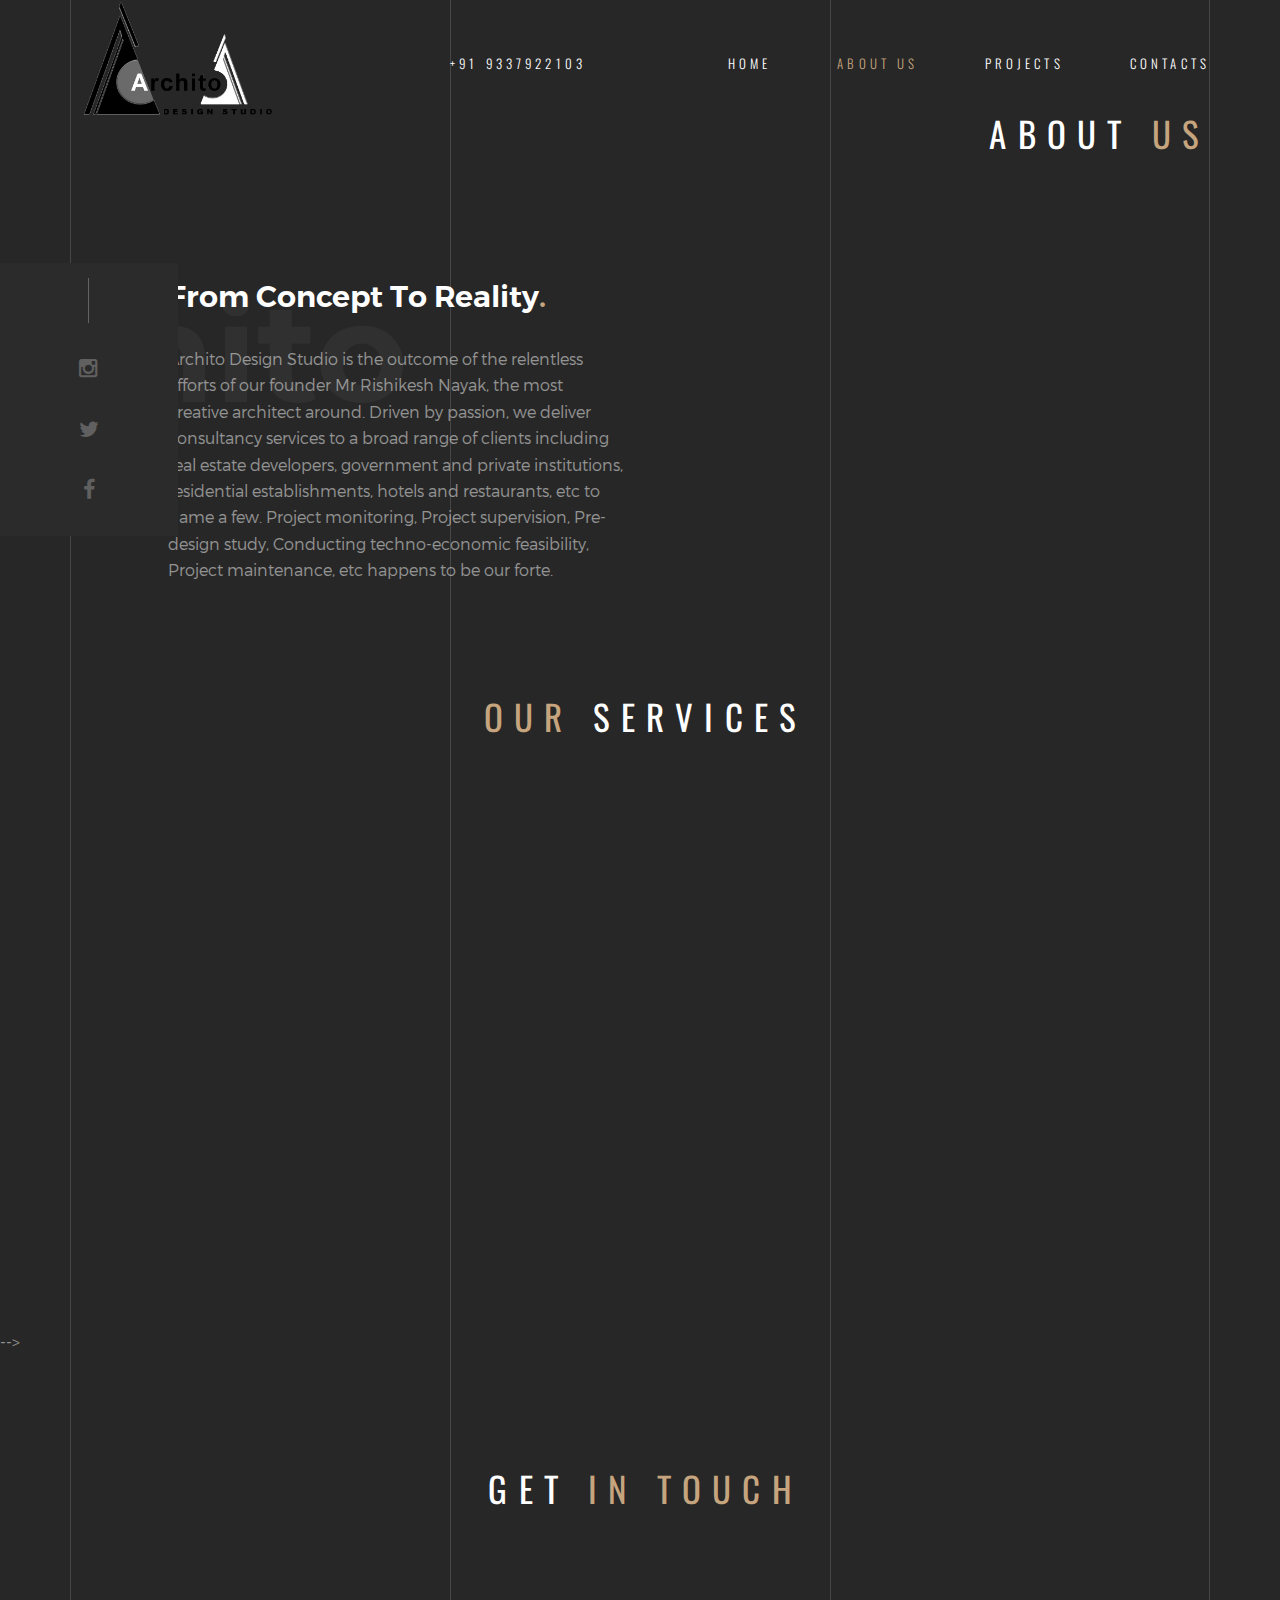
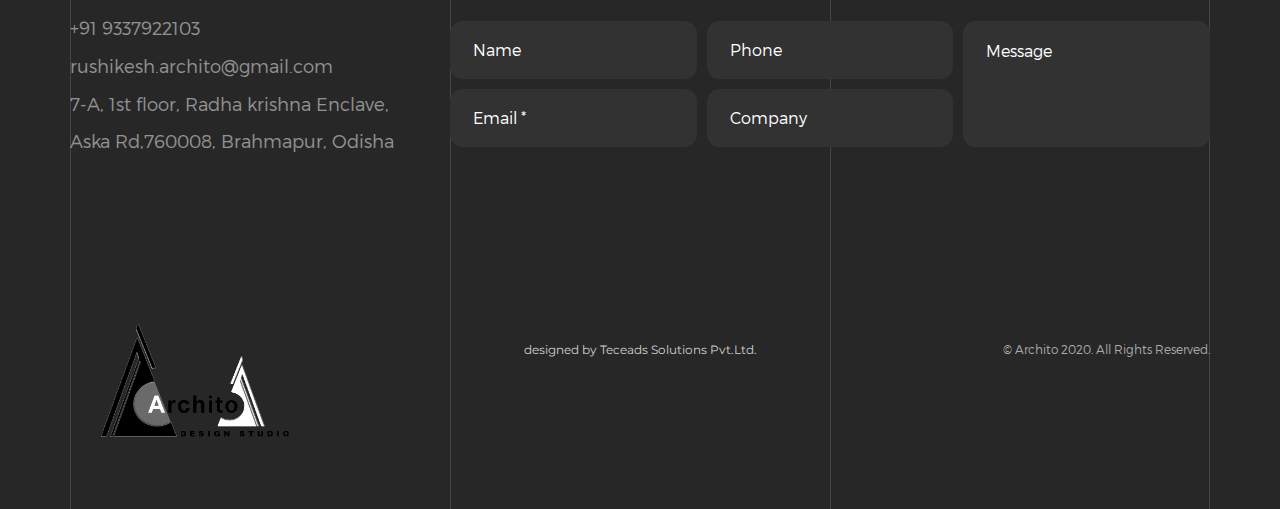
==== commit 5666bd52: "projects slidesr" ====
--- a/about.html
+++ b/about.html
@@ -229,7 +229,7 @@
               </div> -->
               <div class="clearfix visible-sm"></div>
               <div class="col-base col-about-img col-sm-6 col-md-6 col-lg-6" >
-                <img alt="Rishikesh Nayak"  class="img-responsive"style="margin-right:auto;margin-left:auto;display:block;" src="img/380x370.jpg">
+                <!-- <img alt="Rishikesh Nayak"  class="img-responsive"style="margin-right:auto;margin-left:auto;display:block;" src="img/380x370.jpg"> -->
               </div>
             </div>
           </div>
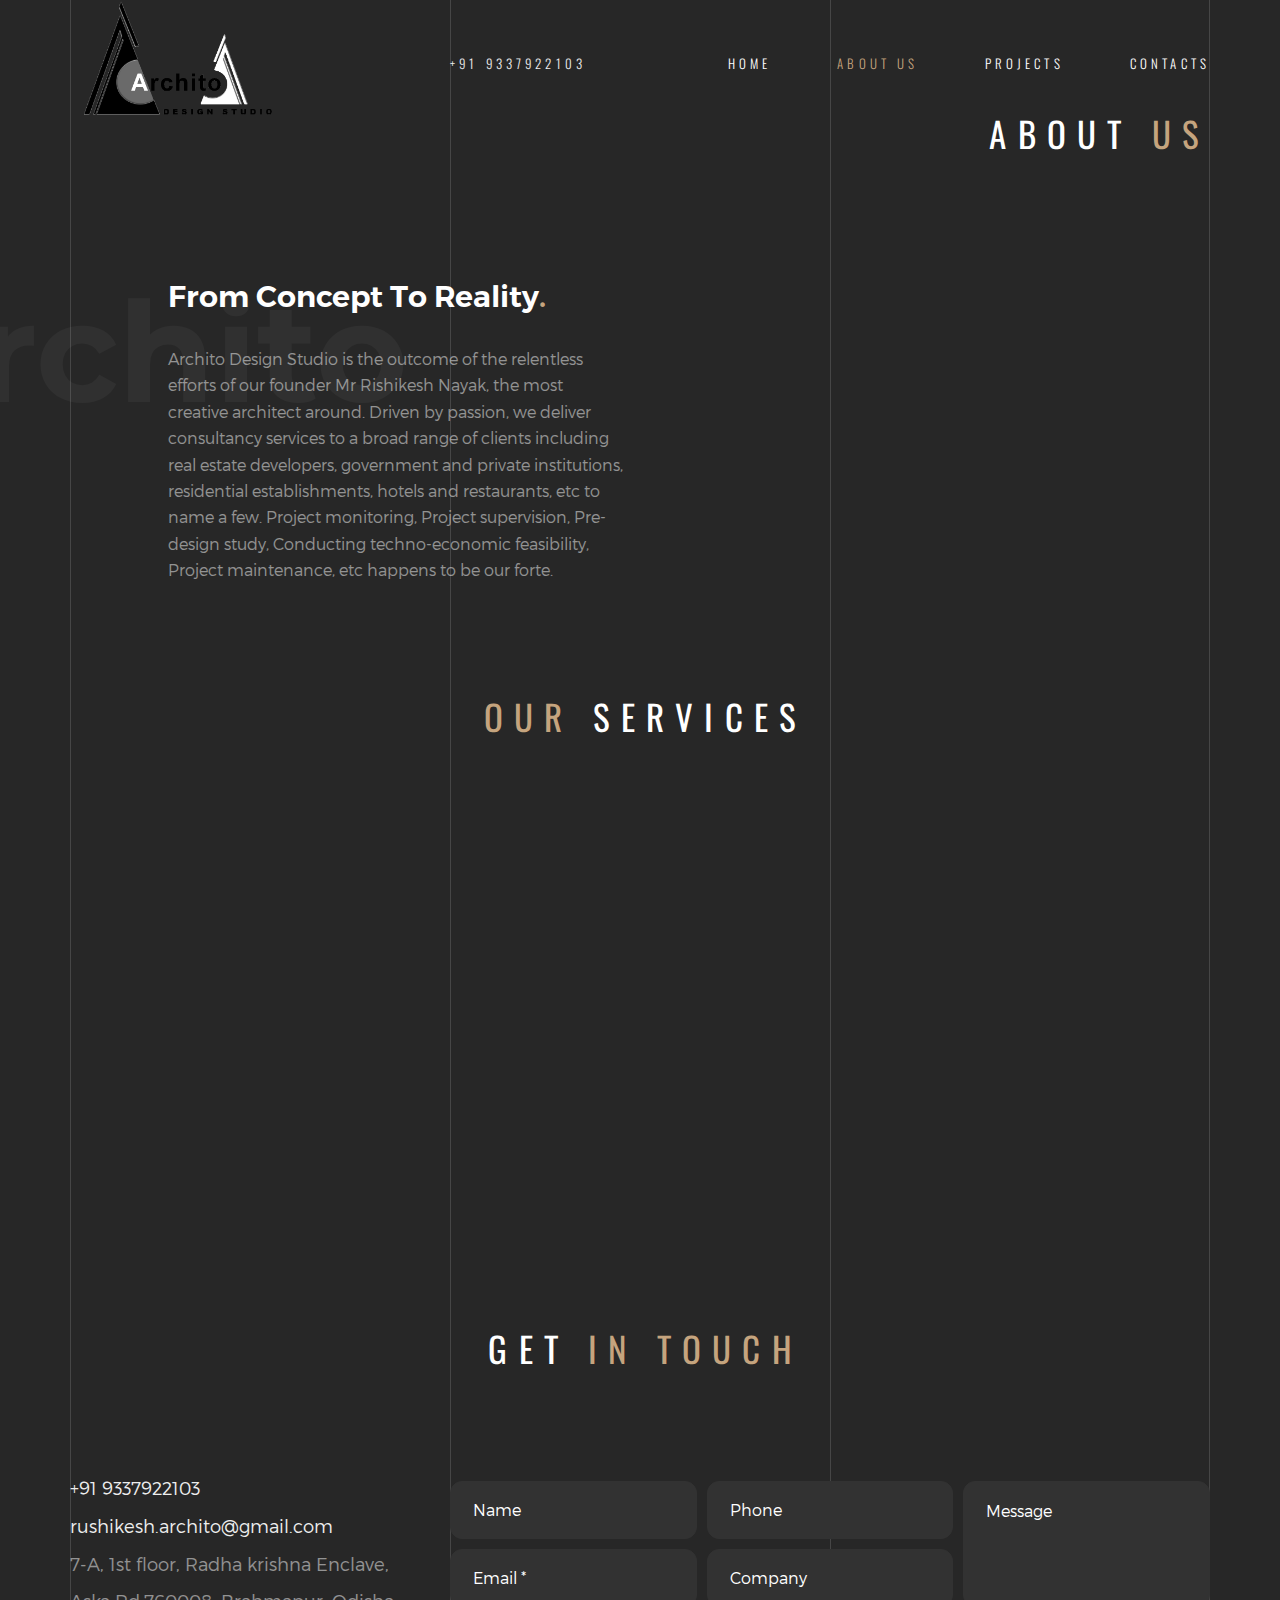
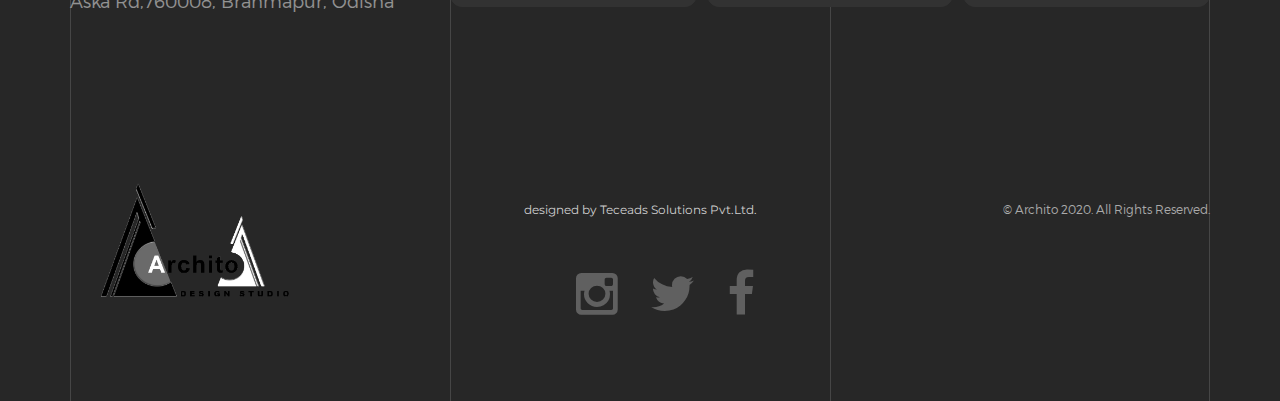
==== commit 39141f69: "v1.0" ====
--- a/about.html
+++ b/about.html
@@ -53,18 +53,20 @@
         </a>
         <div class="brand-name">.archito</div>
       </div>
-      <div class="header-phone">+91 9337922103</div>
-      <div class="vertical-panel-content">
+      <div class="header-phone">
+       <a href="tel: 9337922103">+91 9337922103</a>
+      </div>
+       <!-- <div class="vertical-panel-content">
         <div class="vertical-panel-info">
             <div class="line"></div>
          </div>
-        <ul class="social-list">
+          <ul class="social-list">
           <li><a target="_blank"  href="https://www.instagram.com/archito_design_studio/?igshid=i7raxda96dsh&hl=en" class="fa fa-instagram"></a></li>
           <li><a href="" class="fa fa-twitter"></a></li>
-          <!-- <li><a href="" class="fa fa-behance"></a></li> -->
+           <li><a href="" class="fa fa-behance"></a></li> 
           <li><a target="_blank" href="https://www.facebook.com/rushikesh.archito/" class="fa fa-facebook"></a></li>
-         </ul>
-      </div>
+         </ul> 
+      </div>   -->
 
       <!-- Navigation Desctop -->
 
@@ -376,7 +378,7 @@
             </div>
           </div>
         </div>
-      </section> --> -->
+      </section> --> 
 
       <!-- Contacts -->
 
@@ -388,8 +390,8 @@
           <div class="section-content">
             <div class="row-base row">
               <div class="col-address col-base col-md-4">
-                +91 9337922103<br>
-                rushikesh.archito@gmail.com<br>
+                <a href="tel: 9337922103">+91 9337922103<br></a>
+                <a href="mailto: rushikesh.archito@gmail.com">rushikesh.archito@gmail.com<br></a>
                 7-A, 1st floor, Radha krishna Enclave, Aska Rd,760008, Brahmapur, Odisha
               </div>
               <div class="col-base  col-md-8">
@@ -443,9 +445,15 @@
               </a>
             </div>
             <div class="text-center-md col-base col-md-4">
-              <a href="https://teceads.com/" class="author-link">
+              <a target="_blank" href="https://teceads.com/" class="author-link">
                designed by Teceads Solutions Pvt.Ltd.
               </a>
+              <ul class="social-list">
+                <li><a target="_blank"  href="https://www.instagram.com/archito_design_studio/?igshid=i7raxda96dsh&hl=en" class="fa fa-instagram"></a></li>
+                <li><a href="" class="fa fa-twitter"></a></li>
+                 <!-- <li><a href="" class="fa fa-behance"></a></li>  -->
+                <li><a target="_blank" href="https://www.facebook.com/rushikesh.archito/" class="fa fa-facebook"></a></li>
+               </ul> 
             </div>
             <div class="text-right-md col-base col-md-4">
               © Archito 2020. All Rights Reserved.
--- a/css/style.css
+++ b/css/style.css
@@ -219,7 +219,7 @@
 }
 
 a {
-  color:#c5a47e;
+  color:#eee;
   -webkit-transition: color .3s ease-out;
        -o-transition: color .3s ease-out;
           transition: color .3s ease-out;
@@ -762,21 +762,29 @@
 
 @media (max-height: 850px){
   .vertical-panel-title{
-    display: none;
+    display: inline;
   }
 }
 
 .social-list{
   margin-bottom: 3.5vmin;
+  list-style-type: none;
+  margin: 0;
+  padding-left: 100px;
+  overflow: hidden;
 }
 
 .social-list li{
   margin-top: 3.8vmin;
+  float: left;
 }
 
 .social-list .fa{
-  font-size: 2.4vmin;
+  font-size: 5.4vmin;
   color: #606060;
+  display: block;
+  text-align: center;
+  padding: 16px;
 }
 
 .social-list .fa:hover{
